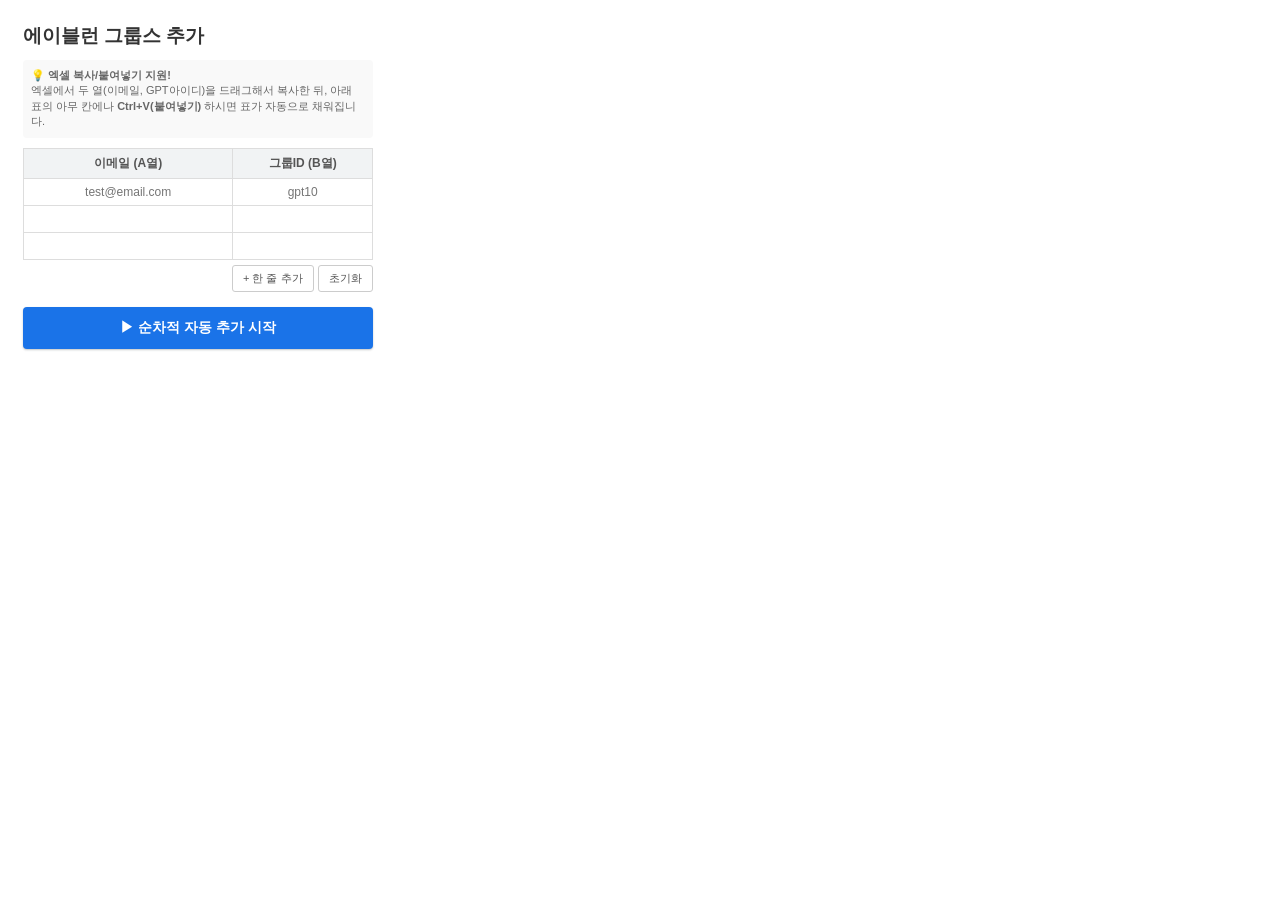
==== chrome_extension/popup.html @ f7d75284 "first commit: GPT 계정 자동화 스크립트 (개인정보 환경변수 분리)" ====
<!DOCTYPE html>
<html>
<head>
  <meta charset="utf-8">
  <title>그룹스 자동 추가</title>
  <style>
    body { font-family: 'Malgun Gothic', sans-serif; padding: 15px; width: 350px; }
    h3 { margin-top: 0; margin-bottom: 10px; color: #333; }
    p.desc { font-size: 11px; color: #666; margin-bottom: 10px; line-height: 1.4; background:#f9f9f9; padding:8px; border-radius:4px; }
    
    table { width: 100%; border-collapse: collapse; margin-bottom: 5px; }
    th, td { border: 1px solid #ddd; padding: 0; text-align: center; }
    th { background-color: #f1f3f4; font-size: 12px; padding: 6px 0; color: #555; }
    td input[type="text"] { width: 95%; border: none; outline: none; font-size: 12px; padding: 6px 2px; text-align: center; background: transparent; }
    td input[type="text"]:focus { background-color: #e8f0fe; }
    
    .btn-row { text-align: right; margin-bottom: 15px; margin-top: 5px; }
    .small-btn { width: auto; padding: 5px 10px; background-color: #fff; color: #555; border: 1px solid #ccc; border-radius: 3px; font-size: 11px; cursor: pointer; }
    .small-btn:hover { background-color: #eee; }
    
    #startBtn { width: 100%; padding: 12px; background-color: #1a73e8; color: white; border: none; border-radius: 4px; cursor: pointer; font-weight: bold; font-size: 14px; box-shadow: 0 1px 2px 0 rgba(60,64,67,0.3); }
    #startBtn:hover { background-color: #1557b0; }
    #startBtn:disabled { background-color: #ccc; cursor: not-allowed; }
    
    #status { margin-top: 15px; font-size: 12px; color: #333; white-space: pre-wrap; font-weight:bold; text-align: center; }
  </style>
</head>
<body>
  <h3>에이블런 그룹스 추가</h3>
  <p class="desc">
    💡 <b>엑셀 복사/붙여넣기 지원!</b><br>
    엑셀에서 두 열(이메일, GPT아이디)을 드래그해서 복사한 뒤, 아래 표의 아무 칸에나 <b>Ctrl+V(붙여넣기)</b> 하시면 표가 자동으로 채워집니다.
  </p>
  
  <table id="excelGrid">
    <thead>
      <tr>
        <th width="60%">이메일 (A열)</th>
        <th width="40%">그룹ID (B열)</th>
      </tr>
    </thead>
    <tbody id="gridBody">
      <!-- 기본 3줄 제공 -->
      <tr><td><input type="text" placeholder="test@email.com"></td><td><input type="text" placeholder="gpt10"></td></tr>
      <tr><td><input type="text"></td><td><input type="text"></td></tr>
      <tr><td><input type="text"></td><td><input type="text"></td></tr>
    </tbody>
  </table>
  
  <div class="btn-row">
    <button class="small-btn" id="addRowBtn">+ 한 줄 추가</button>
    <button class="small-btn" id="clearBtn">초기화</button>
  </div>

  <button id="startBtn">▶ 순차적 자동 추가 시작</button>
  <div id="status"></div>
  
  <script src="popup.js"></script>
</body>
</html>
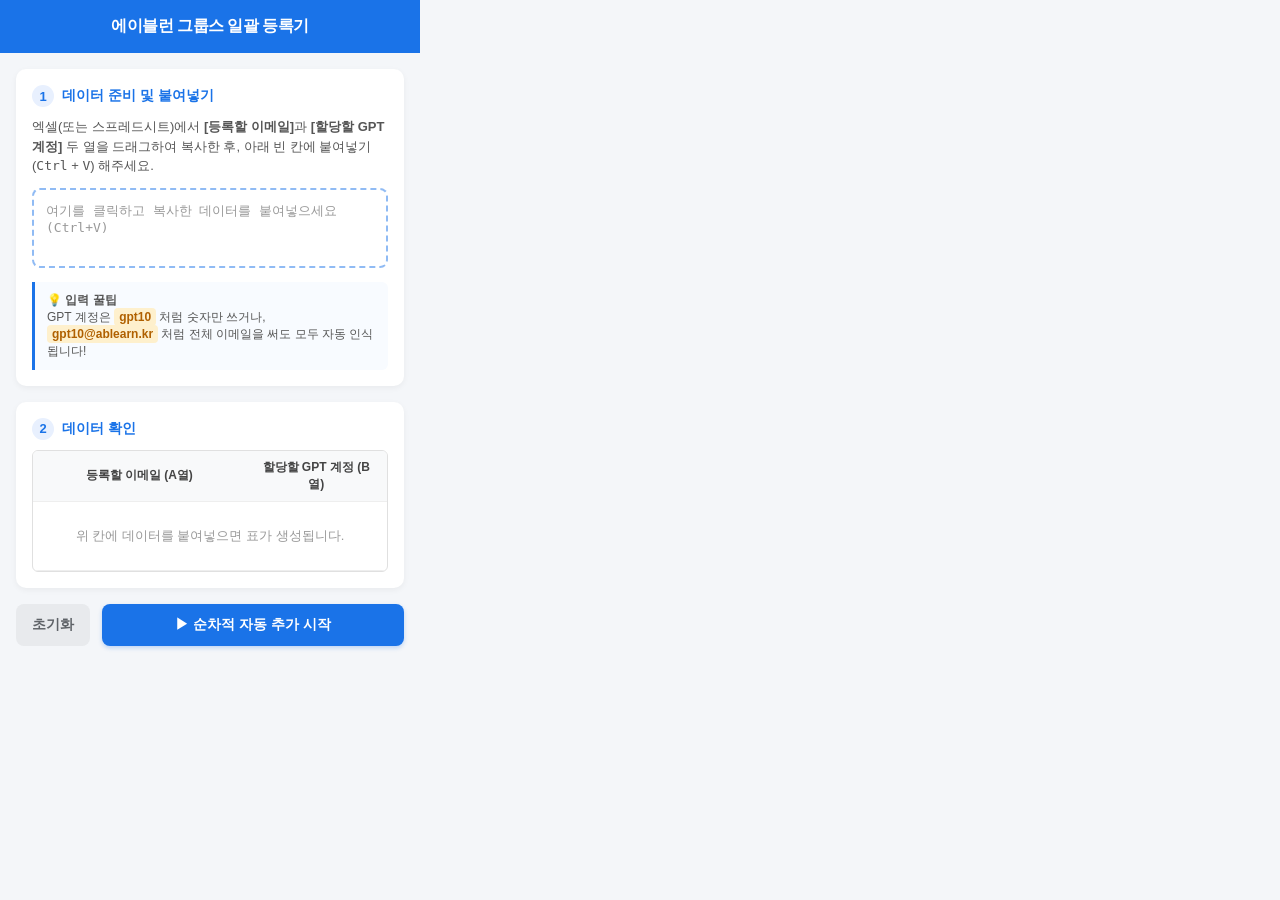
==== commit 6df837b5: "feat(chrome_extension): v1.1 - UI/UX 개선 및 사용 설명서 추가 - popup.html: Step-by-Step 카드형 UI로 전면 개편 - popup" ====
--- a/chrome_extension/popup.html
+++ b/chrome_extension/popup.html
@@ -4,56 +4,245 @@
   <meta charset="utf-8">
   <title>그룹스 자동 추가</title>
   <style>
-    body { font-family: 'Malgun Gothic', sans-serif; padding: 15px; width: 350px; }
-    h3 { margin-top: 0; margin-bottom: 10px; color: #333; }
-    p.desc { font-size: 11px; color: #666; margin-bottom: 10px; line-height: 1.4; background:#f9f9f9; padding:8px; border-radius:4px; }
-    
-    table { width: 100%; border-collapse: collapse; margin-bottom: 5px; }
-    th, td { border: 1px solid #ddd; padding: 0; text-align: center; }
-    th { background-color: #f1f3f4; font-size: 12px; padding: 6px 0; color: #555; }
-    td input[type="text"] { width: 95%; border: none; outline: none; font-size: 12px; padding: 6px 2px; text-align: center; background: transparent; }
-    td input[type="text"]:focus { background-color: #e8f0fe; }
-    
-    .btn-row { text-align: right; margin-bottom: 15px; margin-top: 5px; }
-    .small-btn { width: auto; padding: 5px 10px; background-color: #fff; color: #555; border: 1px solid #ccc; border-radius: 3px; font-size: 11px; cursor: pointer; }
-    .small-btn:hover { background-color: #eee; }
-    
-    #startBtn { width: 100%; padding: 12px; background-color: #1a73e8; color: white; border: none; border-radius: 4px; cursor: pointer; font-weight: bold; font-size: 14px; box-shadow: 0 1px 2px 0 rgba(60,64,67,0.3); }
-    #startBtn:hover { background-color: #1557b0; }
-    #startBtn:disabled { background-color: #ccc; cursor: not-allowed; }
-    
-    #status { margin-top: 15px; font-size: 12px; color: #333; white-space: pre-wrap; font-weight:bold; text-align: center; }
+    body { 
+      font-family: 'Pretendard', 'Malgun Gothic', sans-serif; 
+      padding: 0; 
+      margin: 0; 
+      width: 420px; 
+      background-color: #f4f6f9; 
+      color: #333; 
+    }
+    .header { 
+      background-color: #1a73e8; 
+      color: white; 
+      padding: 16px; 
+      text-align: center; 
+      font-weight: bold; 
+      font-size: 16px; 
+      letter-spacing: -0.5px;
+    }
+    .container { 
+      padding: 16px; 
+    }
+    
+    .step-box { 
+      background: white; 
+      border-radius: 10px; 
+      padding: 16px; 
+      margin-bottom: 16px; 
+      box-shadow: 0 2px 6px rgba(0,0,0,0.05); 
+    }
+    .step-title { 
+      font-size: 14px; 
+      font-weight: bold; 
+      color: #1a73e8; 
+      margin-bottom: 10px; 
+      display: flex; 
+      align-items: center; 
+    }
+    .step-title span { 
+      display: inline-flex; 
+      justify-content: center;
+      align-items: center;
+      background: #e8f0fe; 
+      color: #1a73e8; 
+      width: 22px; 
+      height: 22px; 
+      border-radius: 50%; 
+      margin-right: 8px; 
+      font-size: 13px; 
+    }
+    .step-desc { 
+      font-size: 13px; 
+      color: #555; 
+      line-height: 1.5; 
+      margin-bottom: 12px; 
+      word-break: keep-all;
+    }
+    .highlight { 
+      background-color: #fef0cd; 
+      padding: 2px 5px; 
+      border-radius: 4px; 
+      font-weight: 600; 
+      color: #b06000;
+    }
+    .tip-box {
+      background-color: #f8fbff;
+      border-left: 3px solid #1a73e8;
+      padding: 10px 12px;
+      font-size: 12px;
+      color: #555;
+      margin-top: 10px;
+      border-radius: 0 6px 6px 0;
+    }
+
+    /* Textarea for pasting */
+    textarea.paste-area { 
+      width: 100%; 
+      height: 80px; 
+      padding: 12px; 
+      border: 2px dashed #90bbf4; 
+      border-radius: 8px; 
+      resize: none; 
+      font-size: 13px; 
+      box-sizing: border-box; 
+      background-color: #fff; 
+      outline: none; 
+      transition: all 0.2s ease; 
+      color: #333;
+    }
+    textarea.paste-area::placeholder {
+      color: #999;
+    }
+    textarea.paste-area:focus { 
+      border-color: #1a73e8; 
+      background-color: #f8fbff;
+    }
+
+    /* Preview Table */
+    .table-wrapper { 
+      max-height: 160px; 
+      overflow-y: auto; 
+      border: 1px solid #e0e0e0; 
+      border-radius: 6px; 
+    }
+    table { 
+      width: 100%; 
+      border-collapse: collapse; 
+    }
+    th, td { 
+      border-bottom: 1px solid #eee; 
+      padding: 8px 10px; 
+      text-align: center; 
+      font-size: 12px; 
+    }
+    th { 
+      background-color: #f8f9fa; 
+      position: sticky; 
+      top: 0; 
+      color: #444; 
+      font-weight: 600; 
+      z-index: 1;
+    }
+    td input { 
+      width: 95%; 
+      border: 1px solid transparent; 
+      text-align: center; 
+      font-size: 12px; 
+      padding: 6px 4px; 
+      border-radius: 4px; 
+      background: transparent;
+      transition: border 0.2s;
+    }
+    td input:focus { 
+      border: 1px solid #1a73e8; 
+      outline: none; 
+      background: #fff; 
+    }
+    td input:hover {
+      background: #f8f9fa;
+    }
+    
+    .empty-state { 
+      text-align: center; 
+      padding: 25px 10px; 
+      color: #999; 
+      font-size: 13px; 
+    }
+
+    .actions { 
+      display: flex; 
+      justify-content: space-between; 
+      margin-top: 5px; 
+    }
+    .btn { 
+      border: none; 
+      padding: 12px 16px; 
+      border-radius: 8px; 
+      font-size: 14px; 
+      font-weight: bold; 
+      cursor: pointer; 
+      transition: all 0.2s; 
+    }
+    .btn-clear { 
+      background-color: #e8eaed; 
+      color: #5f6368; 
+    }
+    .btn-clear:hover { 
+      background-color: #dadce0; 
+    }
+    .btn-start { 
+      background-color: #1a73e8; 
+      color: white; 
+      flex-grow: 1; 
+      margin-left: 12px; 
+      box-shadow: 0 2px 4px rgba(26,115,232,0.25); 
+    }
+    .btn-start:hover { 
+      background-color: #1557b0; 
+      box-shadow: 0 4px 8px rgba(26,115,232,0.3);
+    }
+    .btn-start:disabled { 
+      background-color: #bdc1c6; 
+      box-shadow: none; 
+      cursor: not-allowed; 
+    }
+
+    #status { 
+      margin-top: 15px; 
+      font-size: 13px; 
+      font-weight: 600; 
+      text-align: center; 
+      color: #1a73e8; 
+      white-space: pre-wrap;
+      line-height: 1.4;
+    }
   </style>
 </head>
 <body>
-  <h3>에이블런 그룹스 추가</h3>
-  <p class="desc">
-    💡 <b>엑셀 복사/붙여넣기 지원!</b><br>
-    엑셀에서 두 열(이메일, GPT아이디)을 드래그해서 복사한 뒤, 아래 표의 아무 칸에나 <b>Ctrl+V(붙여넣기)</b> 하시면 표가 자동으로 채워집니다.
-  </p>
-  
-  <table id="excelGrid">
-    <thead>
-      <tr>
-        <th width="60%">이메일 (A열)</th>
-        <th width="40%">그룹ID (B열)</th>
-      </tr>
-    </thead>
-    <tbody id="gridBody">
-      <!-- 기본 3줄 제공 -->
-      <tr><td><input type="text" placeholder="test@email.com"></td><td><input type="text" placeholder="gpt10"></td></tr>
-      <tr><td><input type="text"></td><td><input type="text"></td></tr>
-      <tr><td><input type="text"></td><td><input type="text"></td></tr>
-    </tbody>
-  </table>
-  
-  <div class="btn-row">
-    <button class="small-btn" id="addRowBtn">+ 한 줄 추가</button>
-    <button class="small-btn" id="clearBtn">초기화</button>
+  <div class="header">
+    에이블런 그룹스 일괄 등록기
   </div>
-
-  <button id="startBtn">▶ 순차적 자동 추가 시작</button>
-  <div id="status"></div>
+  <div class="container">
+    
+    <div class="step-box">
+      <div class="step-title"><span>1</span>데이터 준비 및 붙여넣기</div>
+      <div class="step-desc">
+        엑셀(또는 스프레드시트)에서 <b>[등록할 이메일]</b>과 <b>[할당할 GPT 계정]</b> 두 열을 드래그하여 복사한 후, 아래 빈 칸에 붙여넣기(<kbd>Ctrl</kbd> + <kbd>V</kbd>) 해주세요.
+      </div>
+      <textarea id="pasteArea" class="paste-area" placeholder="여기를 클릭하고 복사한 데이터를 붙여넣으세요 (Ctrl+V)"></textarea>
+      
+      <div class="tip-box">
+        💡 <b>입력 꿀팁</b><br>
+        GPT 계정은 <span class="highlight">gpt10</span> 처럼 숫자만 쓰거나, <span class="highlight">gpt10@ablearn.kr</span> 처럼 전체 이메일을 써도 모두 자동 인식됩니다!
+      </div>
+    </div>
+
+    <div class="step-box">
+      <div class="step-title"><span>2</span>데이터 확인</div>
+      <div class="table-wrapper">
+        <table id="previewTable">
+          <thead>
+            <tr>
+              <th width="60%">등록할 이메일 (A열)</th>
+              <th width="40%">할당할 GPT 계정 (B열)</th>
+            </tr>
+          </thead>
+          <tbody id="gridBody">
+            <tr><td colspan="2" class="empty-state">위 칸에 데이터를 붙여넣으면 표가 생성됩니다.</td></tr>
+          </tbody>
+        </table>
+      </div>
+    </div>
+
+    <div class="actions">
+      <button class="btn btn-clear" id="clearBtn">초기화</button>
+      <button class="btn btn-start" id="startBtn">▶ 순차적 자동 추가 시작</button>
+    </div>
+    
+    <div id="status"></div>
+
+  </div>
   
   <script src="popup.js"></script>
 </body>
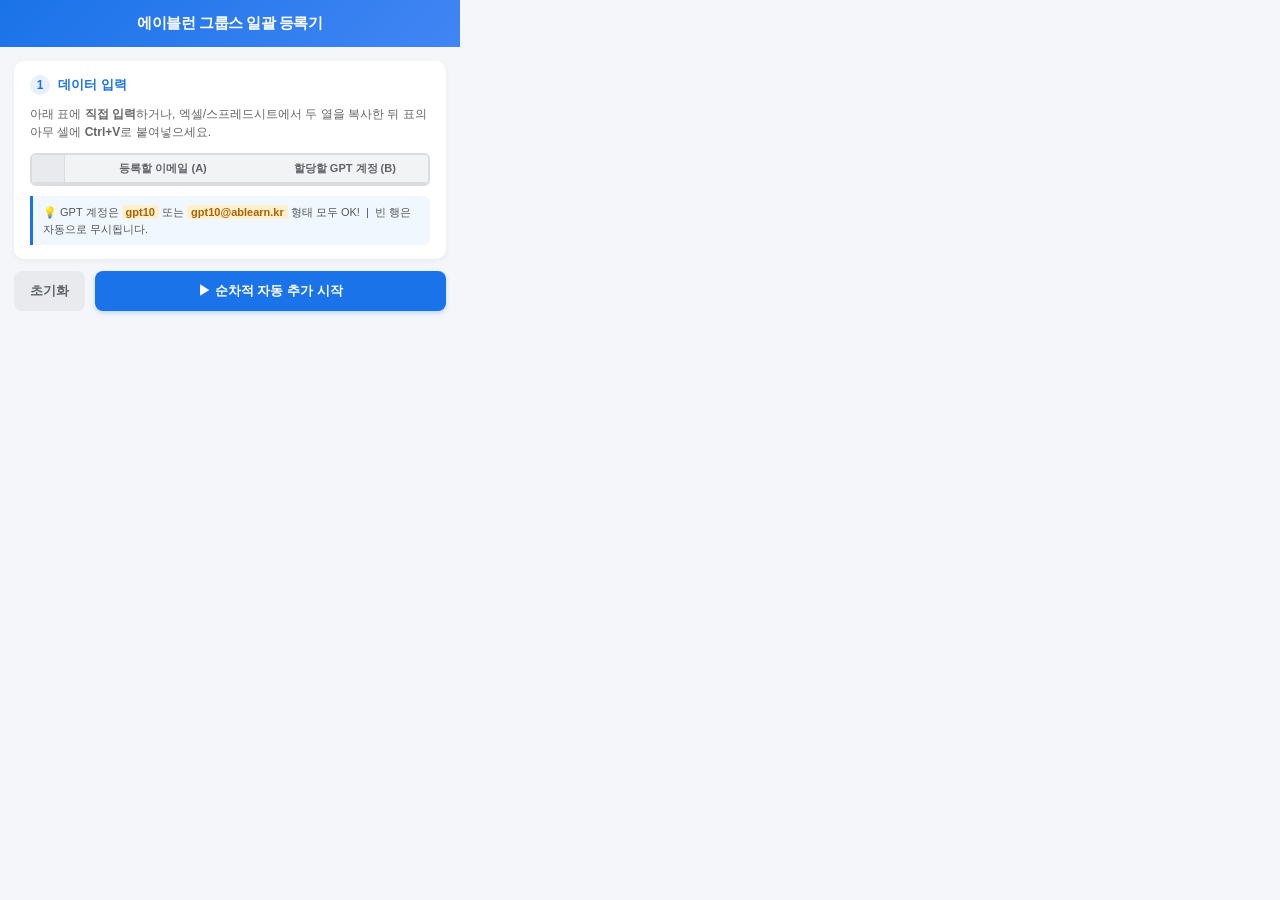
==== commit cac05440: "자동화 기능 중 입력 UI 수정" ====
--- a/chrome_extension/popup.html
+++ b/chrome_extension/popup.html
@@ -8,158 +8,175 @@
       font-family: 'Pretendard', 'Malgun Gothic', sans-serif; 
       padding: 0; 
       margin: 0; 
-      width: 420px; 
+      width: 460px; 
       background-color: #f4f6f9; 
       color: #333; 
     }
     .header { 
-      background-color: #1a73e8; 
+      background: linear-gradient(135deg, #1a73e8, #4285f4);
       color: white; 
-      padding: 16px; 
+      padding: 14px 16px; 
       text-align: center; 
       font-weight: bold; 
-      font-size: 16px; 
+      font-size: 15px; 
       letter-spacing: -0.5px;
     }
     .container { 
-      padding: 16px; 
+      padding: 14px; 
     }
     
+    /* Step card */
     .step-box { 
       background: white; 
       border-radius: 10px; 
-      padding: 16px; 
-      margin-bottom: 16px; 
+      padding: 14px 16px; 
+      margin-bottom: 12px; 
       box-shadow: 0 2px 6px rgba(0,0,0,0.05); 
     }
     .step-title { 
-      font-size: 14px; 
+      font-size: 13px; 
       font-weight: bold; 
       color: #1a73e8; 
       margin-bottom: 10px; 
       display: flex; 
       align-items: center; 
     }
-    .step-title span { 
+    .step-title .num { 
       display: inline-flex; 
       justify-content: center;
       align-items: center;
       background: #e8f0fe; 
       color: #1a73e8; 
-      width: 22px; 
-      height: 22px; 
+      width: 20px; 
+      height: 20px; 
       border-radius: 50%; 
       margin-right: 8px; 
-      font-size: 13px; 
+      font-size: 12px;
+      flex-shrink: 0;
     }
     .step-desc { 
-      font-size: 13px; 
-      color: #555; 
+      font-size: 12px; 
+      color: #666; 
       line-height: 1.5; 
       margin-bottom: 12px; 
       word-break: keep-all;
     }
-    .highlight { 
-      background-color: #fef0cd; 
-      padding: 2px 5px; 
-      border-radius: 4px; 
-      font-weight: 600; 
-      color: #b06000;
-    }
     .tip-box {
-      background-color: #f8fbff;
+      background-color: #f0f7ff;
       border-left: 3px solid #1a73e8;
-      padding: 10px 12px;
-      font-size: 12px;
+      padding: 8px 10px;
+      font-size: 11px;
       color: #555;
       margin-top: 10px;
       border-radius: 0 6px 6px 0;
-    }
-
-    /* Textarea for pasting */
-    textarea.paste-area { 
-      width: 100%; 
-      height: 80px; 
-      padding: 12px; 
-      border: 2px dashed #90bbf4; 
-      border-radius: 8px; 
-      resize: none; 
-      font-size: 13px; 
-      box-sizing: border-box; 
-      background-color: #fff; 
-      outline: none; 
-      transition: all 0.2s ease; 
-      color: #333;
-    }
-    textarea.paste-area::placeholder {
-      color: #999;
-    }
-    textarea.paste-area:focus { 
-      border-color: #1a73e8; 
-      background-color: #f8fbff;
-    }
-
-    /* Preview Table */
-    .table-wrapper { 
-      max-height: 160px; 
-      overflow-y: auto; 
-      border: 1px solid #e0e0e0; 
+      line-height: 1.5;
+    }
+    .highlight { 
+      background-color: #fef0cd; 
+      padding: 1px 4px; 
+      border-radius: 3px; 
+      font-weight: 600; 
+      color: #b06000;
+      font-size: 11px;
+    }
+
+    /* ===== Excel-like Grid ===== */
+    .grid-wrapper { 
+      border: 2px solid #dadce0; 
       border-radius: 6px; 
+      overflow: hidden;
+    }
+    .grid-scroll {
+      max-height: 220px;
+      overflow-y: auto;
     }
     table { 
       width: 100%; 
       border-collapse: collapse; 
-    }
-    th, td { 
-      border-bottom: 1px solid #eee; 
-      padding: 8px 10px; 
-      text-align: center; 
-      font-size: 12px; 
-    }
-    th { 
-      background-color: #f8f9fa; 
+      table-layout: fixed;
+    }
+    /* Row number column */
+    col.col-num { width: 32px; }
+    col.col-email { width: auto; }
+    col.col-gpt { width: 42%; }
+
+    thead th { 
+      background-color: #f1f3f4; 
+      border-bottom: 2px solid #dadce0;
+      padding: 6px 4px; 
+      text-align: center; 
+      font-size: 11px; 
+      font-weight: 600;
+      color: #5f6368;
       position: sticky; 
       top: 0; 
-      color: #444; 
-      font-weight: 600; 
-      z-index: 1;
-    }
+      z-index: 2;
+      user-select: none;
+    }
+    thead th.corner {
+      background-color: #e8eaed;
+      border-right: 1px solid #dadce0;
+    }
+
+    tbody td { 
+      border-bottom: 1px solid #e8eaed; 
+      border-right: 1px solid #e8eaed;
+      padding: 0; 
+      text-align: center; 
+      font-size: 12px;
+      height: 28px;
+    }
+    tbody td:last-child { border-right: none; }
+
+    /* Row number cell */
+    td.row-num {
+      background-color: #f1f3f4;
+      color: #80868b;
+      font-size: 11px;
+      font-weight: 500;
+      border-right: 1px solid #dadce0;
+      user-select: none;
+      text-align: center;
+      padding: 0 2px;
+    }
+
     td input { 
-      width: 95%; 
-      border: 1px solid transparent; 
+      width: 100%; 
+      border: none;
+      outline: none;
       text-align: center; 
       font-size: 12px; 
       padding: 6px 4px; 
-      border-radius: 4px; 
       background: transparent;
-      transition: border 0.2s;
+      box-sizing: border-box;
+      color: #333;
+    }
+    td input::placeholder {
+      color: #bbb;
+      font-style: italic;
     }
     td input:focus { 
-      border: 1px solid #1a73e8; 
-      outline: none; 
-      background: #fff; 
-    }
-    td input:hover {
-      background: #f8f9fa;
-    }
-    
-    .empty-state { 
-      text-align: center; 
-      padding: 25px 10px; 
-      color: #999; 
-      font-size: 13px; 
-    }
-
+      background: #e8f0fe; 
+    }
+    /* Example row styling */
+    tr.example-row td input {
+      color: #999;
+    }
+    tr.example-row td input:focus {
+      color: #333;
+    }
+
+    /* ===== Buttons ===== */
     .actions { 
       display: flex; 
       justify-content: space-between; 
-      margin-top: 5px; 
+      margin-top: 8px; 
     }
     .btn { 
       border: none; 
-      padding: 12px 16px; 
+      padding: 11px 16px; 
       border-radius: 8px; 
-      font-size: 14px; 
+      font-size: 13px; 
       font-weight: bold; 
       cursor: pointer; 
       transition: all 0.2s; 
@@ -168,14 +185,12 @@
       background-color: #e8eaed; 
       color: #5f6368; 
     }
-    .btn-clear:hover { 
-      background-color: #dadce0; 
-    }
+    .btn-clear:hover { background-color: #dadce0; }
     .btn-start { 
       background-color: #1a73e8; 
       color: white; 
       flex-grow: 1; 
-      margin-left: 12px; 
+      margin-left: 10px; 
       box-shadow: 0 2px 4px rgba(26,115,232,0.25); 
     }
     .btn-start:hover { 
@@ -187,10 +202,9 @@
       box-shadow: none; 
       cursor: not-allowed; 
     }
-
     #status { 
-      margin-top: 15px; 
-      font-size: 13px; 
+      margin-top: 12px; 
+      font-size: 12px; 
       font-weight: 600; 
       text-align: center; 
       color: #1a73e8; 
@@ -200,38 +214,39 @@
   </style>
 </head>
 <body>
-  <div class="header">
-    에이블런 그룹스 일괄 등록기
-  </div>
+  <div class="header">에이블런 그룹스 일괄 등록기</div>
   <div class="container">
     
     <div class="step-box">
-      <div class="step-title"><span>1</span>데이터 준비 및 붙여넣기</div>
+      <div class="step-title"><span class="num">1</span>데이터 입력</div>
       <div class="step-desc">
-        엑셀(또는 스프레드시트)에서 <b>[등록할 이메일]</b>과 <b>[할당할 GPT 계정]</b> 두 열을 드래그하여 복사한 후, 아래 빈 칸에 붙여넣기(<kbd>Ctrl</kbd> + <kbd>V</kbd>) 해주세요.
+        아래 표에 <b>직접 입력</b>하거나, 엑셀/스프레드시트에서 두 열을 복사한 뒤 표의 아무 셀에 <b>Ctrl+V</b>로 붙여넣으세요.
       </div>
-      <textarea id="pasteArea" class="paste-area" placeholder="여기를 클릭하고 복사한 데이터를 붙여넣으세요 (Ctrl+V)"></textarea>
-      
+
+      <div class="grid-wrapper">
+        <div class="grid-scroll">
+          <table id="excelGrid">
+            <colgroup>
+              <col class="col-num">
+              <col class="col-email">
+              <col class="col-gpt">
+            </colgroup>
+            <thead>
+              <tr>
+                <th class="corner"></th>
+                <th>등록할 이메일 (A)</th>
+                <th>할당할 GPT 계정 (B)</th>
+              </tr>
+            </thead>
+            <tbody id="gridBody">
+              <!-- JS가 초기 행 생성 -->
+            </tbody>
+          </table>
+        </div>
+      </div>
+
       <div class="tip-box">
-        💡 <b>입력 꿀팁</b><br>
-        GPT 계정은 <span class="highlight">gpt10</span> 처럼 숫자만 쓰거나, <span class="highlight">gpt10@ablearn.kr</span> 처럼 전체 이메일을 써도 모두 자동 인식됩니다!
-      </div>
-    </div>
-
-    <div class="step-box">
-      <div class="step-title"><span>2</span>데이터 확인</div>
-      <div class="table-wrapper">
-        <table id="previewTable">
-          <thead>
-            <tr>
-              <th width="60%">등록할 이메일 (A열)</th>
-              <th width="40%">할당할 GPT 계정 (B열)</th>
-            </tr>
-          </thead>
-          <tbody id="gridBody">
-            <tr><td colspan="2" class="empty-state">위 칸에 데이터를 붙여넣으면 표가 생성됩니다.</td></tr>
-          </tbody>
-        </table>
+        💡 GPT 계정은 <span class="highlight">gpt10</span> 또는 <span class="highlight">gpt10@ablearn.kr</span> 형태 모두 OK!&nbsp;&nbsp;|&nbsp;&nbsp;빈 행은 자동으로 무시됩니다.
       </div>
     </div>
 
@@ -241,7 +256,6 @@
     </div>
     
     <div id="status"></div>
-
   </div>
   
   <script src="popup.js"></script>
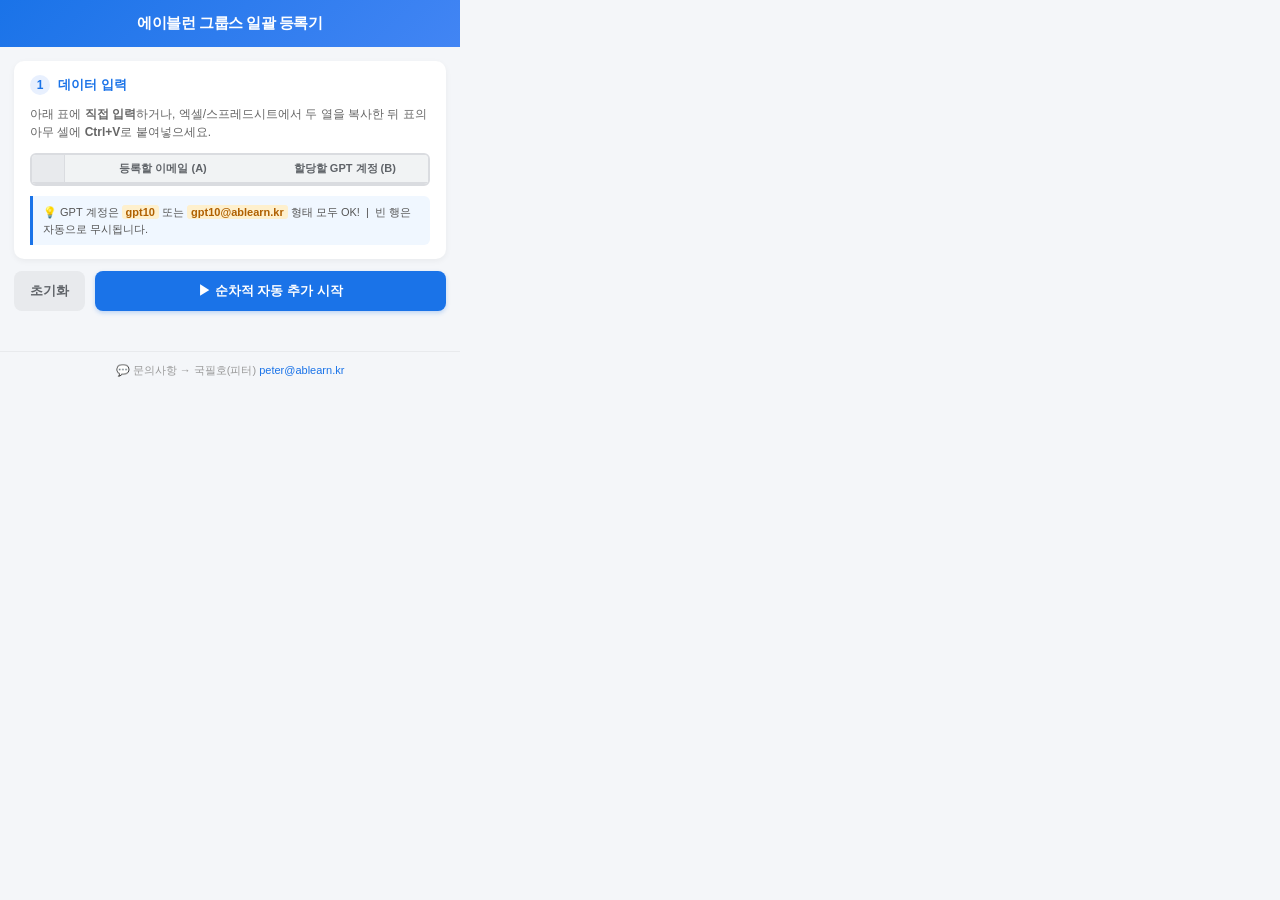
==== commit b04e57f7: "계정 열 붙여넣기 기능 개선" ====
--- a/chrome_extension/popup.html
+++ b/chrome_extension/popup.html
@@ -202,6 +202,22 @@
       box-shadow: none; 
       cursor: not-allowed; 
     }
+    .btn-stop { 
+      background-color: #ea4335; 
+      color: white; 
+      margin-left: 10px; 
+      flex-grow: 1; 
+      box-shadow: 0 2px 4px rgba(234,67,53,0.25); 
+    }
+    .btn-stop:hover { 
+      background-color: #c5221f; 
+      box-shadow: 0 4px 8px rgba(234,67,53,0.3);
+    }
+    .btn-stop:disabled { 
+      background-color: #bdc1c6; 
+      box-shadow: none; 
+      cursor: not-allowed; 
+    }
     #status { 
       margin-top: 12px; 
       font-size: 12px; 
@@ -210,6 +226,22 @@
       color: #1a73e8; 
       white-space: pre-wrap;
       line-height: 1.4;
+    }
+    .footer-contact {
+      margin-top: 14px;
+      padding: 10px 14px;
+      text-align: center;
+      font-size: 11px;
+      color: #999;
+      border-top: 1px solid #e8eaed;
+      line-height: 1.5;
+    }
+    .footer-contact a {
+      color: #1a73e8;
+      text-decoration: none;
+    }
+    .footer-contact a:hover {
+      text-decoration: underline;
     }
   </style>
 </head>
@@ -253,9 +285,14 @@
     <div class="actions">
       <button class="btn btn-clear" id="clearBtn">초기화</button>
       <button class="btn btn-start" id="startBtn">▶ 순차적 자동 추가 시작</button>
+      <button class="btn btn-stop" id="stopBtn" style="display: none;">■ 작업 중단</button>
     </div>
-    
     <div id="status"></div>
+    <div id="logArea" style="margin-top:8px; font-size:11px; text-align:left; color:#555; max-height:100px; overflow-y:auto;"></div>
+  </div>
+
+  <div class="footer-contact">
+    💬 문의사항 → 국필호(피터) <a href="mailto:peter@ablearn.kr">peter@ablearn.kr</a>
   </div>
   
   <script src="popup.js"></script>
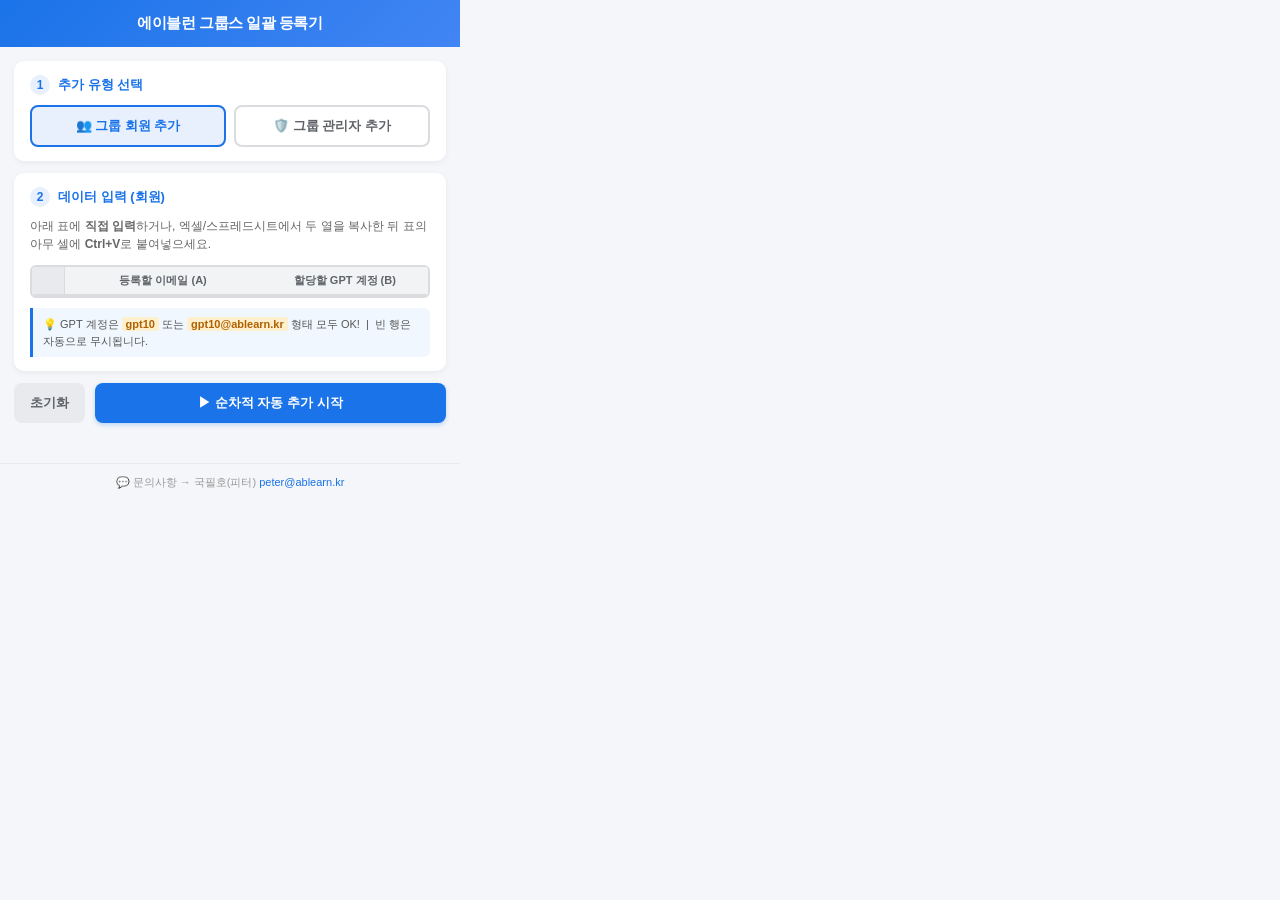
==== commit 58f352a5: "관리자 추가 모드" ====
--- a/chrome_extension/popup.html
+++ b/chrome_extension/popup.html
@@ -80,6 +80,37 @@
       font-size: 11px;
     }
 
+    /* ===== Mode tabs ===== */
+    .mode-tabs {
+      display: flex;
+      gap: 8px;
+    }
+    .mode-tab {
+      flex: 1;
+      border: 2px solid #dadce0;
+      background: #fff;
+      color: #5f6368;
+      padding: 10px 8px;
+      border-radius: 8px;
+      font-size: 13px;
+      font-weight: 600;
+      cursor: pointer;
+      transition: all 0.15s;
+    }
+    .mode-tab:hover:not(.active):not(:disabled) {
+      border-color: #b0c4f0;
+      background: #f7faff;
+    }
+    .mode-tab.active {
+      border-color: #1a73e8;
+      background: #e8f0fe;
+      color: #1a73e8;
+    }
+    .mode-tab:disabled {
+      opacity: 0.5;
+      cursor: not-allowed;
+    }
+
     /* ===== Excel-like Grid ===== */
     .grid-wrapper { 
       border: 2px solid #dadce0; 
@@ -99,6 +130,7 @@
     col.col-num { width: 32px; }
     col.col-email { width: auto; }
     col.col-gpt { width: 42%; }
+    col.col-range { width: 28%; }
 
     thead th { 
       background-color: #f1f3f4; 
@@ -250,14 +282,23 @@
   <div class="container">
     
     <div class="step-box">
-      <div class="step-title"><span class="num">1</span>데이터 입력</div>
+      <div class="step-title"><span class="num">1</span>추가 유형 선택</div>
+      <div class="mode-tabs">
+        <button class="mode-tab active" id="modeMemberBtn" data-mode="member">👥 그룹 회원 추가</button>
+        <button class="mode-tab" id="modeAdminBtn" data-mode="admin">🛡️ 그룹 관리자 추가</button>
+      </div>
+    </div>
+
+    <!-- ===== 회원 모드 ===== -->
+    <div class="step-box mode-section" id="memberSection">
+      <div class="step-title"><span class="num">2</span>데이터 입력 (회원)</div>
       <div class="step-desc">
         아래 표에 <b>직접 입력</b>하거나, 엑셀/스프레드시트에서 두 열을 복사한 뒤 표의 아무 셀에 <b>Ctrl+V</b>로 붙여넣으세요.
       </div>
 
       <div class="grid-wrapper">
         <div class="grid-scroll">
-          <table id="excelGrid">
+          <table>
             <colgroup>
               <col class="col-num">
               <col class="col-email">
@@ -270,7 +311,7 @@
                 <th>할당할 GPT 계정 (B)</th>
               </tr>
             </thead>
-            <tbody id="gridBody">
+            <tbody id="memberGridBody">
               <!-- JS가 초기 행 생성 -->
             </tbody>
           </table>
@@ -279,6 +320,42 @@
 
       <div class="tip-box">
         💡 GPT 계정은 <span class="highlight">gpt10</span> 또는 <span class="highlight">gpt10@ablearn.kr</span> 형태 모두 OK!&nbsp;&nbsp;|&nbsp;&nbsp;빈 행은 자동으로 무시됩니다.
+      </div>
+    </div>
+
+    <!-- ===== 관리자 모드 ===== -->
+    <div class="step-box mode-section" id="adminSection" style="display:none;">
+      <div class="step-title"><span class="num">2</span>데이터 입력 (관리자)</div>
+      <div class="step-desc">
+        한 사람을 <b>여러 계정의 관리자</b>로 한 번에 등록합니다. <b>시작 계정</b>과 <b>끝 계정</b>을 넣으면 그 사이 모든 계정에 관리자로 등록돼요.
+      </div>
+
+      <div class="grid-wrapper">
+        <div class="grid-scroll">
+          <table>
+            <colgroup>
+              <col class="col-num">
+              <col class="col-email">
+              <col class="col-range">
+              <col class="col-range">
+            </colgroup>
+            <thead>
+              <tr>
+                <th class="corner"></th>
+                <th>관리자 이메일</th>
+                <th>시작 계정</th>
+                <th>끝 계정</th>
+              </tr>
+            </thead>
+            <tbody id="adminGridBody">
+              <!-- JS가 초기 행 생성 -->
+            </tbody>
+          </table>
+        </div>
+      </div>
+
+      <div class="tip-box">
+        💡 예: 시작 <span class="highlight">gpt1</span> ~ 끝 <span class="highlight">gpt40</span> → 40개 계정에 관리자 등록.&nbsp;&nbsp;|&nbsp;&nbsp;끝 계정을 비우면 시작 계정 1개만 등록됩니다.
       </div>
     </div>
 
